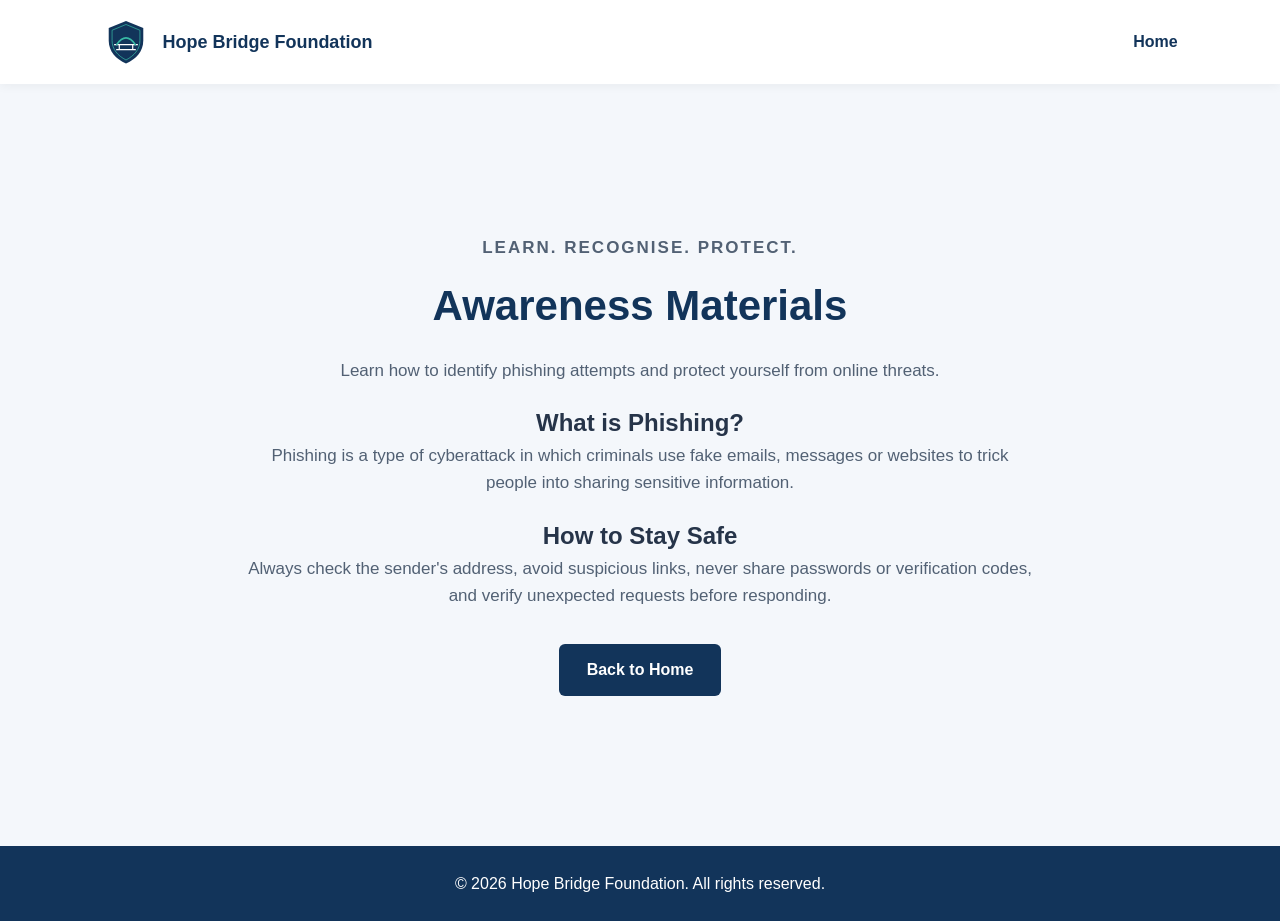
==== awareness-materials.html @ 623a3584 "Add phishing awareness materials page" ====
<!DOCTYPE html>
<html lang="en">
<head>
    <meta charset="UTF-8">
    <meta name="viewport" content="width=device-width, initial-scale=1.0">

    <title>Awareness Materials | Hope Bridge Foundation</title>

    <link rel="stylesheet" href="style.css">
</head>

<body>

    <header>
        <nav>
            <div class="logo">
                <img src="ASSETS/logo.svg" alt="Hope Bridge Foundation logo">
                <span>Hope Bridge Foundation</span>
            </div>

            <a href="index.html">Home</a>
        </nav>
    </header>

    <main>
        <section class="hero">

            <p class="tagline">LEARN. RECOGNISE. PROTECT.</p>

            <h1>Awareness Materials</h1>

            <p>
                Learn how to identify phishing attempts and protect
                yourself from online threats.
            </p>

            <h2>What is Phishing?</h2>

            <p>
                Phishing is a type of cyberattack in which criminals
                use fake emails, messages or websites to trick people
                into sharing sensitive information.
            </p>

            <h2>How to Stay Safe</h2>

            <p>
                Always check the sender's address, avoid suspicious
                links, never share passwords or verification codes,
                and verify unexpected requests before responding.
            </p>

            <a class="button" href="index.html">
                Back to Home
            </a>

        </section>
    </main>

    <footer>
        <p>&copy; 2026 Hope Bridge Foundation. All rights reserved.</p>
    </footer>

</body>
</html>
---- style.css ----
* {
    margin: 0;
    padding: 0;
    box-sizing: border-box;
}

body {
    font-family: Arial, sans-serif;
    background-color: #f4f7fb;
    color: #263449;
    line-height: 1.6;
}


header {
    background-color: #ffffff;
    padding: 18px 8%;
    box-shadow: 0 2px 10px rgba(0, 0, 0, 0.05);
}

nav {
    display: flex;
    justify-content: space-between;
    align-items: center;
}

.logo {
    display: flex;
    align-items: center;
    gap: 12px;
    font-weight: bold;
    color: #12345a;
    font-size: 18px;
}

.logo img {
    width: 48px;
    height: 48px;
}

nav a {
    text-decoration: none;
    color: #12345a;
    font-weight: bold;
}


.hero {
    max-width: 850px;
    margin: 100px auto;
    padding: 50px 30px;
    text-align: center;
}

.tagline {
    color: #159b8a;
    font-weight: bold;
    letter-spacing: 2px;
    margin-bottom: 15px;
}

.hero h1 {
    color: #12345a;
    font-size: 42px;
    line-height: 1.2;
    margin-bottom: 25px;
}

.hero p {
    margin-bottom: 20px;
    font-size: 17px;
    color: #526174;
}


.button {
    display: inline-block;
    margin-top: 15px;
    padding: 13px 28px;
    background-color: #12345a;
    color: #ffffff;
    text-decoration: none;
    border-radius: 6px;
    font-weight: bold;
}

.button:hover {
    background-color: #159b8a;
}


footer {
    text-align: center;
    padding: 25px;
    background-color: #12345a;
    color: #ffffff;
}


@media (max-width: 600px) {
    nav {
        flex-direction: column;
        gap: 15px;
    }

    .hero {
        margin: 50px auto;
        padding: 30px 20px;
    }

    .hero h1 {
        font-size: 30px;
    }
}
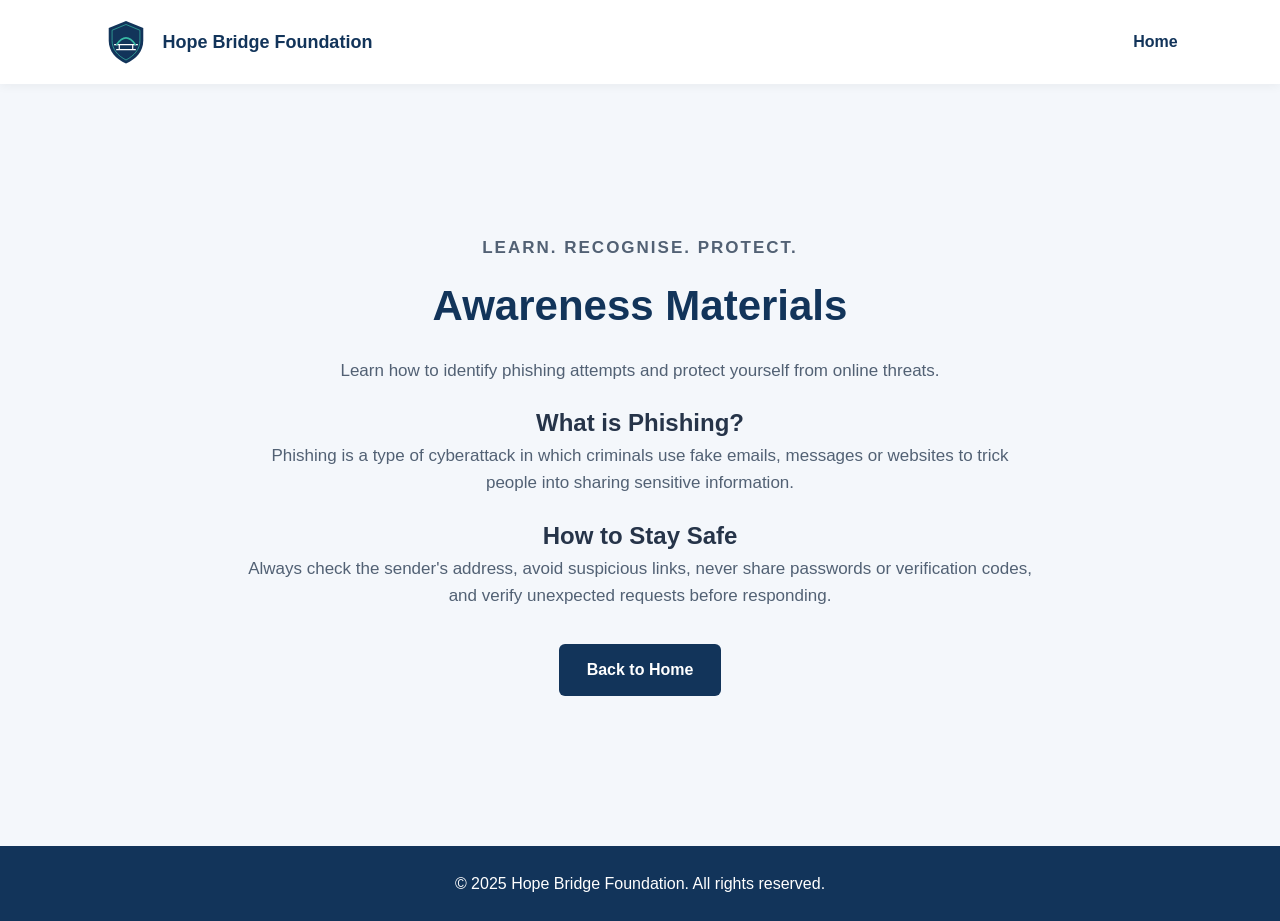
==== commit 79487302: "Update website footer year to 2025" ====
--- a/awareness-materials.html
+++ b/awareness-materials.html
@@ -59,7 +59,7 @@
     </main>
 
     <footer>
-        <p>&copy; 2026 Hope Bridge Foundation. All rights reserved.</p>
+        <p>&copy; 2025 Hope Bridge Foundation. All rights reserved.</p>
     </footer>
 
 </body>
